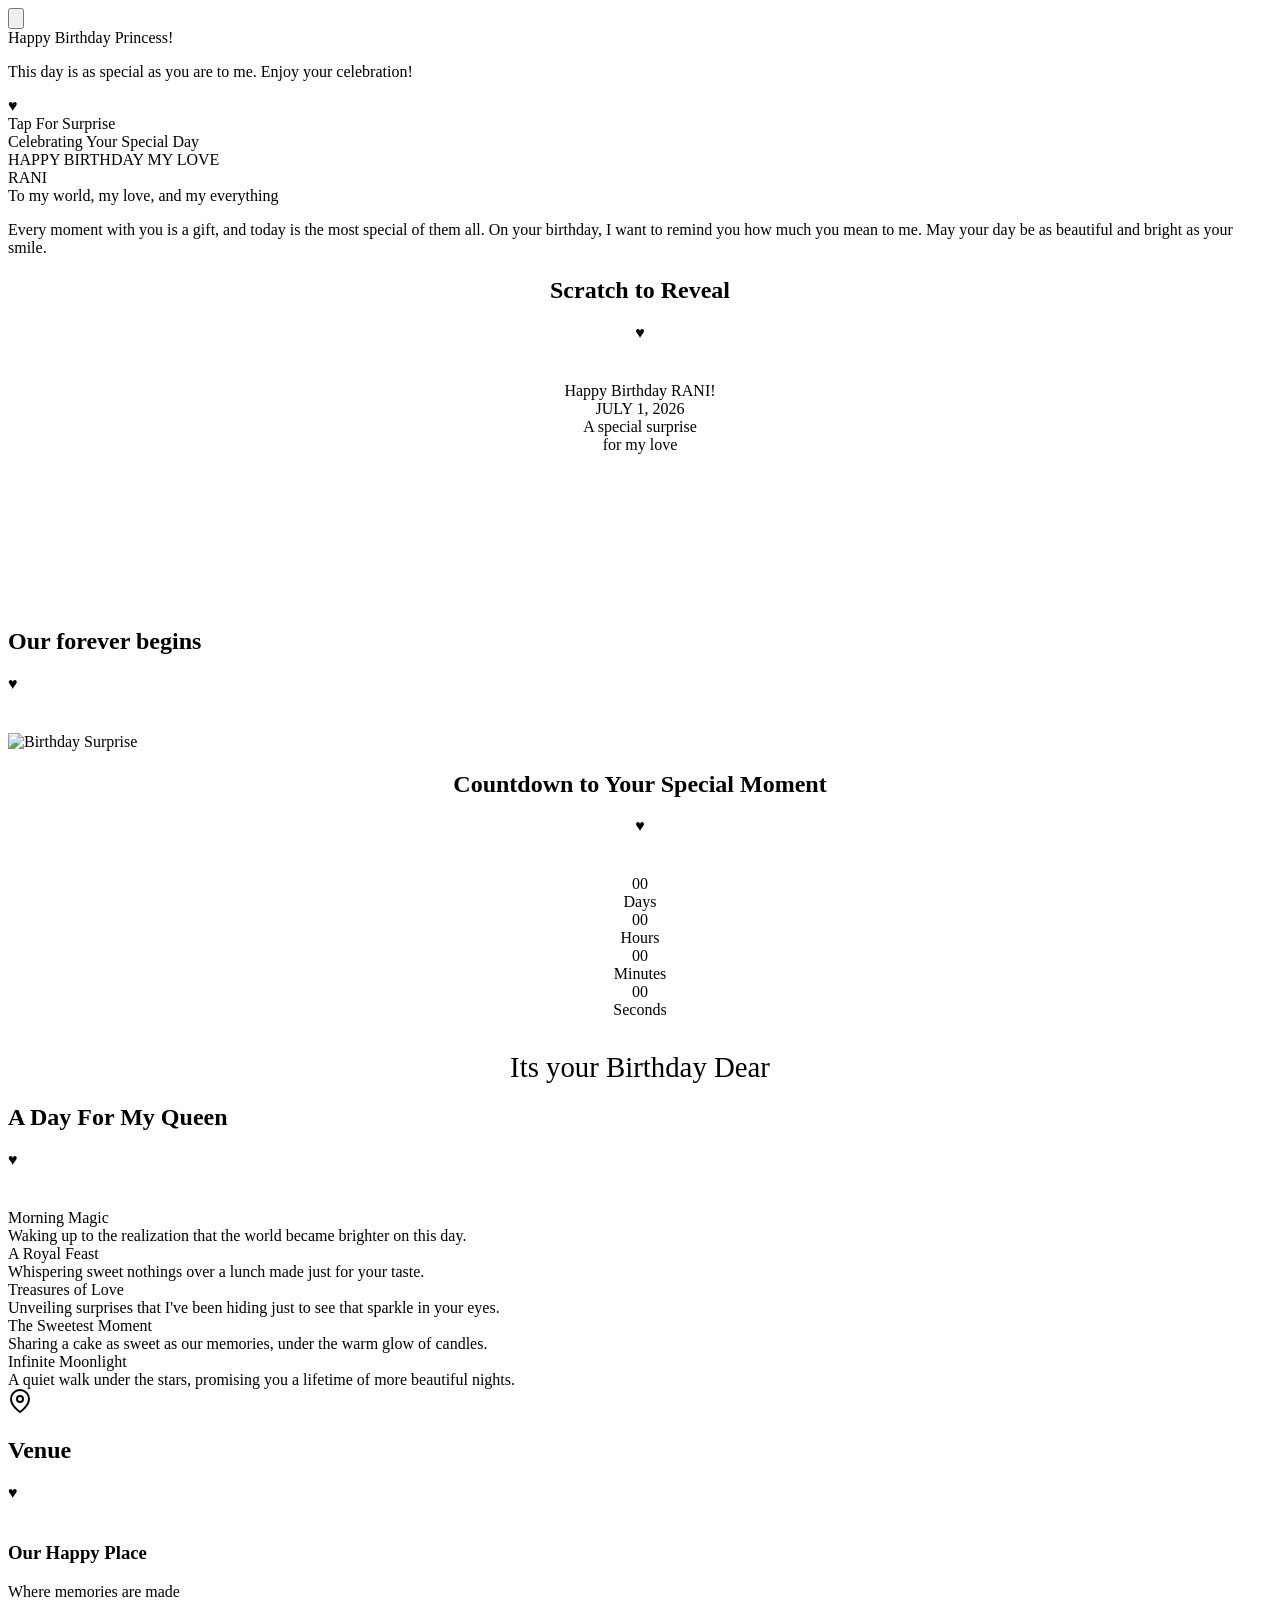
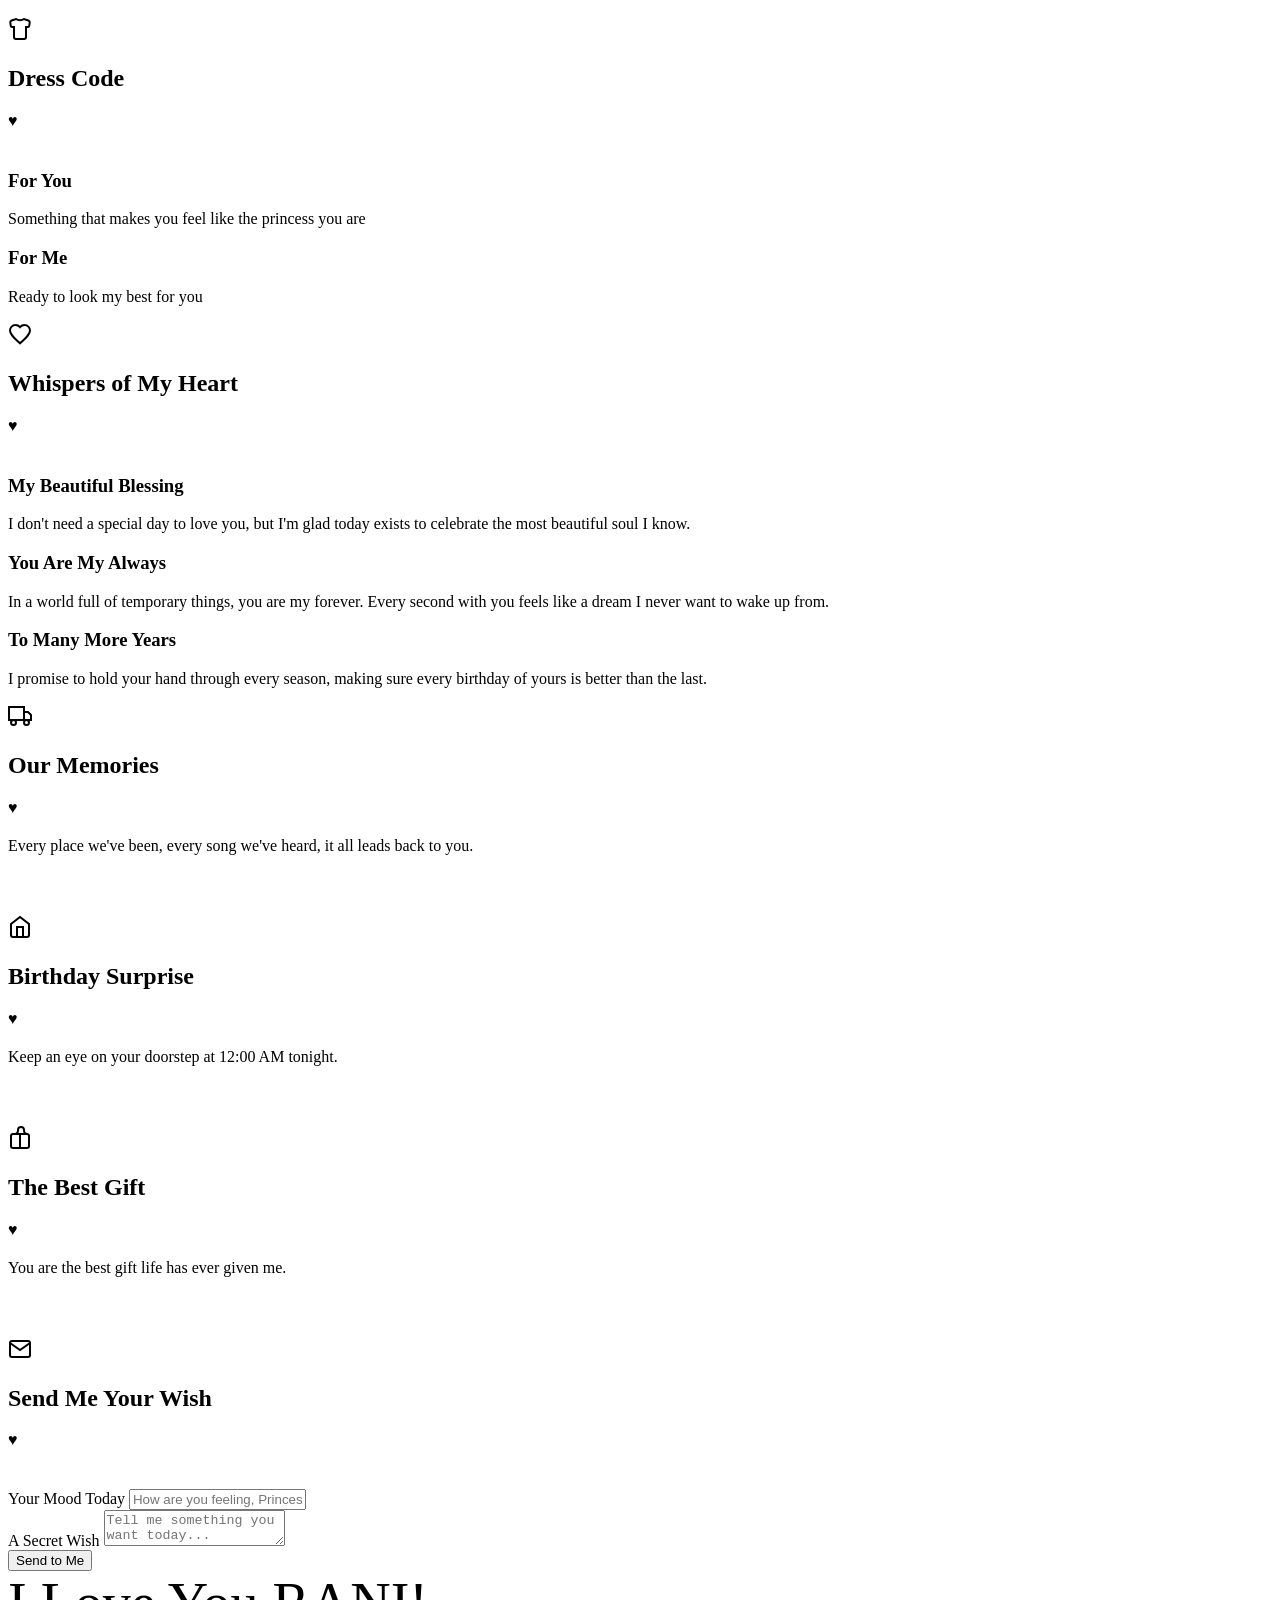
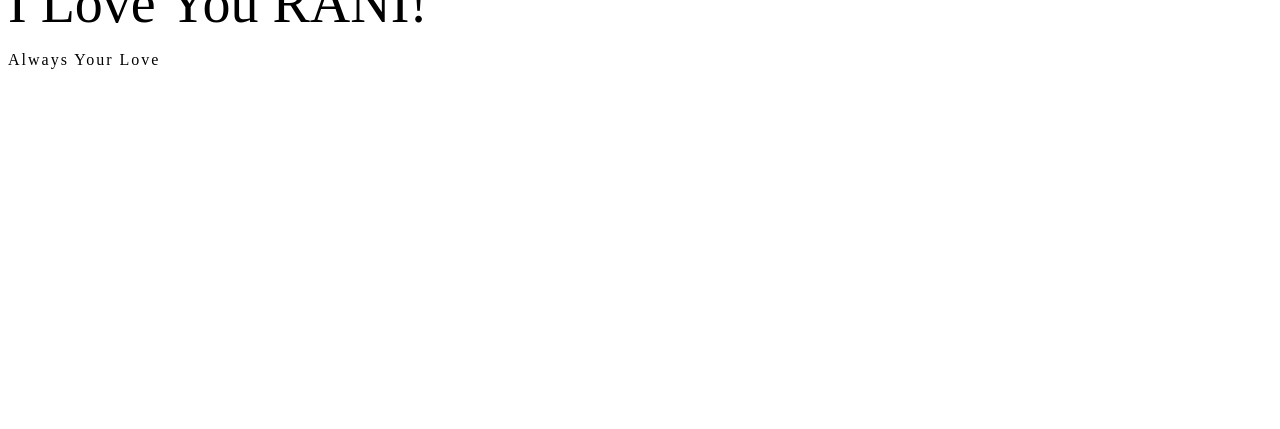
==== index.html @ 5913b295 "Add files via upload" ====
<!DOCTYPE html>
<html lang="en">

<head>
    <meta charset="UTF-8">
    <meta name="viewport" content="width=device-width, initial-scale=1.0">
    <title>Happy Birthday My Love | A Special Wish</title>
    <link rel="stylesheet" href="assets/css/style.css">
</head>

<body>

    <!-- Background Sparkles -->
    <div class="sparkle-bg"></div>
    <div class="floating-elements" id="floatingElements"></div>

    <!-- Music Toggle -->
    <button id="musicToggle" class="music-btn">
        <svg xmlns="http://www.w3.org/2000/svg" viewBox="0 0 24 24" fill="none" stroke="currentColor" stroke-width="2"
            stroke-linecap="round" stroke-linejoin="round">
            <polygon points="11 5 6 9 2 9 2 15 6 15 11 19 11 5"></polygon>
            <line x1="23" y1="9" x2="17" y2="15"></line>
            <line x1="17" y1="9" x2="23" y2="15"></line>
        </svg>
    </button>

    <!-- Background Music -->
    <audio id="bgMusic" loop>
        <source src="assets/audio/music.mp3" type="audio/mpeg">
    </audio>

    <!-- Birthday Reveal Overlay -->
    <div id="birthdayOverlay" class="birthday-overlay hidden">
        <div class="birthday-message">
            <div class="happy-title">Happy Birthday Princess!</div>
            <p class="birthday-subtitle">This day is as special as you are to me. Enjoy your celebration!</p>
        </div>
        <div class="birthday-balloons">
            <div class="balloon balloon-1"></div>
            <div class="balloon balloon-2"></div>
            <div class="balloon balloon-3"></div>
            <div class="balloon balloon-4"></div>
        </div>
    </div>

    <!-- Loading Screen / Tap to Open -->
    <div id="loadingScreen">
        <!-- Door pieces that split -->
        <div class="door-reveal-left"></div>
        <div class="door-reveal-right"></div>

        <div class="center-line"></div>
        <div class="center-line-2"></div>
        <div class="center-line-3"></div>

        <div class="tap-circle" id="btnOpen">
            <div class="z-letter">♥</div>
            <div class="tap-text">Tap For Surprise</div>
        </div>

        <div id="lightBurst"></div>
    </div>

    <!-- Main Content -->
    <main id="mainContent">

        <!-- Hero Section -->
        <section class="hero container reveal">
            <div class="pre-title">Celebrating Your Special Day</div>
            <div class="hero-names">
                <span>HAPPY BIRTHDAY</span>
                <span class="sub-name">MY LOVE</span>
                <div class="diamond"></div>
                <span>RANI</span>
            </div>
            <div class="post-title">To my world, my love, and my everything</div>
        </section>

        <div class="divider">
            <div class="diamond"></div>
        </div>

        <!-- Intro Text -->
        <section class="container reveal">
            <p class="intro-text">
                Every moment with you is a gift, and today is the most special of them all. On your birthday, I want to
                remind you how much you mean to me. May your day be as beautiful and bright as your smile.
            </p>
        </section>

        <!-- Scratch to Reveal -->
        <section class="container reveal" style="text-align: center;">
            <h2 class="section-title">Scratch to Reveal</h2>
            <div class="divider" style="margin: 10px 0 40px 0;">
                <div class="heart">♥</div>
            </div>

            <div class="scratch-card-wrapper" id="scratchWrapper">
                <div id="confetti-container"></div>
                <div class="scratch-content">
                    <div class="invited">Happy Birthday RANI!</div>
                    <div class="date">JULY 1, 2026</div>
                    <div class="time">A special surprise<br>for my love</div>
                </div>
                <canvas id="scratchCanvas"></canvas>
            </div>
        </section>

        <!-- Carousel -->
        <section class="container reveal">
            <h2 class="section-title">Our forever begins</h2>
            <div class="divider" style="margin: 10px 0 40px 0;">
                <div class="heart">♥</div>
            </div>

            <div class="photo-carousel">
                <img src="assets/images/image1.jpeg" alt="Birthday Surprise" class="carousel-img style="width:100%; height:500px; object-fit:contain;">
            </div>
        </section>

        <!-- Countdown Timer -->
        <section class="container" style="text-align: center;">
            <h2 class="section-title">Countdown to Your Special Moment</h2>
            <div class="divider" style="margin: 10px 0 40px 0;">
                <div class="heart">♥</div>
            </div>

            <div class="timer">
                <div class="timer-box">
                    <div class="timer-value" id="days">00</div>
                    <div class="timer-label">Days</div>
                </div>
                <div class="timer-box">
                    <div class="timer-value" id="hours">00</div>
                    <div class="timer-label">Hours</div>
                </div>
                <div class="timer-box">
                    <div class="timer-value" id="minutes">00</div>
                    <div class="timer-label">Minutes</div>
                </div>
                <div class="timer-box">
                    <div class="timer-value" id="seconds">00</div>
                    <div class="timer-label">Seconds</div>
                </div>
            </div>
            <div id="timerMessage" class="timer-message hidden"
                style="margin-top: 2rem; font-family: var(--font-serif); font-size: 1.8rem; color: var(--gold-primary); animation: pulse 2s infinite;">
                Its your Birthday Dear</div>
        </section>

        <!-- Program Timeline -->
        <section class="container reveal">
            <h2 class="section-title">A Day For My Queen</h2>
            <div class="divider" style="margin: 10px 0 40px 0;">
                <div class="heart">♥</div>
            </div>

            <div class="timeline">
                <div class="timeline-item">
                    <div class="timeline-title">Morning Magic</div>
                    <div class="timeline-time">Waking up to the realization that the world became brighter on this day.
                    </div>
                </div>
                <div class="timeline-item">
                    <div class="timeline-title">A Royal Feast</div>
                    <div class="timeline-time">Whispering sweet nothings over a lunch made just for your taste.</div>
                </div>
                <div class="timeline-item">
                    <div class="timeline-title">Treasures of Love</div>
                    <div class="timeline-time">Unveiling surprises that I've been hiding just to see that sparkle in
                        your eyes.</div>
                </div>
                <div class="timeline-item">
                    <div class="timeline-title">The Sweetest Moment</div>
                    <div class="timeline-time">Sharing a cake as sweet as our memories, under the warm glow of candles.
                    </div>
                </div>
                <div class="timeline-item">
                    <div class="timeline-title">Infinite Moonlight</div>
                    <div class="timeline-time">A quiet walk under the stars, promising you a lifetime of more beautiful
                        nights.</div>
                </div>
            </div>
        </section>

        <!-- Venue -->
        <section class="container venue-box reveal">
            <div class="info-icon">
                <svg viewBox="0 0 24 24" fill="none" stroke="currentColor" stroke-width="2" width="24" height="24">
                    <path d="M21 10c0 7-9 13-9 13s-9-6-9-13a9 9 0 0 1 18 0z"></path>
                    <circle cx="12" cy="10" r="3"></circle>
                </svg>
            </div>
            <h2 class="section-title">Venue</h2>
            <div class="divider" style="margin: 10px 0 40px 0;">
                <div class="heart">♥</div>
            </div>

            <h3 class="venue-name">Our Happy Place</h3>
            <p class="venue-address">Where memories are made</p>
        </section>

        <!-- Dress Code -->
        <section class="container">
            <div class="info-icon text-center">
                <svg viewBox="0 0 24 24" fill="none" stroke="currentColor" stroke-width="2" width="24" height="24">
                    <path
                        d="M20.38 3.46L16 2a8 8 0 0 1-8 0L3.62 3.46a2 2 0 0 0-1.34 2.23l.58 3.47a1 1 0 0 0 .99.84H6v10c0 1.1.9 2 2 2h8a2 2 0 0 0 2-2V10h2.15a1 1 0 0 0 .99-.84l.58-3.47a2 2 0 0 0-1.34-2.23z">
                    </path>
                </svg>
            </div>
            <h2 class="section-title">Dress Code</h2>
            <div class="divider" style="margin: 10px 0 40px 0;">
                <div class="heart">♥</div>
            </div>

            <div class="dress-code-grid">
                <div>
                    <h3 class="dc-title">For You</h3>
                    <p>Something that makes you feel like the princess you are</p>
                </div>
                <div>
                    <h3 class="dc-title">For Me</h3>
                    <p>Ready to look my best for you</p>
                </div>
            </div>
        </section>

        <!-- Birthday Wishes Section -->
        <section class="container text-center reveal">
            <div class="info-icon">
                <svg viewBox="0 0 24 24" fill="none" stroke="currentColor" stroke-width="2" width="24" height="24">
                    <path
                        d="M12 21.35l-1.45-1.32C5.4 15.36 2 12.28 2 8.5 2 5.42 4.42 3 7.5 3c1.74 0 3.41.81 4.5 2.09C13.09 3.81 14.76 3 16.5 3 19.58 3 22 5.42 22 8.5c0 3.78-3.4 6.86-8.55 11.54L12 21.35z">
                    </path>
                </svg>
            </div>
            <h2 class="section-title">Whispers of My Heart</h2>
            <div class="divider" style="margin: 10px 0 40px 0;">
                <div class="heart">♥</div>
            </div>

            <div class="info-block">
                <h3 class="dc-title">My Beautiful Blessing</h3>
                <p>I don't need a special day to love you, but I'm glad today exists to celebrate the most beautiful
                    soul I know.</p>
            </div>
            <div class="info-block">
                <h3 class="dc-title">You Are My Always</h3>
                <p>In a world full of temporary things, you are my forever. Every second with you feels like a dream I
                    never want to wake up from.</p>
            </div>
            <div class="info-block">
                <h3 class="dc-title">To Many More Years</h3>
                <p>I promise to hold your hand through every season, making sure every birthday of yours is better than
                    the last.</p>
            </div>
        </section>

        <!-- Logistics -->
        <section class="container text-center reveal">
            <div class="info-icon"><svg viewBox="0 0 24 24" fill="none" stroke="currentColor" stroke-width="2"
                    width="24" height="24">
                    <rect x="1" y="3" width="15" height="13"></rect>
                    <polygon points="16 8 20 8 23 11 23 16 16 16 16 8"></polygon>
                    <circle cx="5.5" cy="18.5" r="2.5"></circle>
                    <circle cx="18.5" cy="18.5" r="2.5"></circle>
                </svg></div>
            <h2 class="section-title">Our Memories</h2>
            <div class="divider" style="margin: 10px 0 20px 0;">
                <div class="heart">♥</div>
            </div>
            <p style="margin-bottom: 60px;">Every place we've been, every song we've heard, it all leads back to you.
            </p>

            <div class="info-icon"><svg viewBox="0 0 24 24" fill="none" stroke="currentColor" stroke-width="2"
                    width="24" height="24">
                    <path d="M3 9l9-7 9 7v11a2 2 0 0 1-2 2H5a2 2 0 0 1-2-2z"></path>
                    <polyline points="9 22 9 12 15 12 15 22"></polyline>
                </svg></div>
            <h2 class="section-title">Birthday Surprise</h2>
            <div class="divider" style="margin: 10px 0 20px 0;">
                <div class="heart">♥</div>
            </div>
            <p style="margin-bottom: 60px;">Keep an eye on your doorstep at 12:00 AM tonight.</p>

            <div class="info-icon"><svg viewBox="0 0 24 24" fill="none" stroke="currentColor" stroke-width="2"
                    width="24" height="24">
                    <rect x="3" y="8" width="18" height="14" rx="2" ry="2"></rect>
                    <line x1="12" y1="8" x2="12" y2="22"></line>
                    <path d="M19 8c-2 0-3-2-3-4a3 3 0 0 0-6 0c0 2-1 4-3 4"></path>
                </svg></div>
            <h2 class="section-title">The Best Gift</h2>
            <div class="divider" style="margin: 10px 0 20px 0;">
                <div class="heart">♥</div>
            </div>
            <p style="margin-bottom: 60px;">You are the best gift life has ever given me.</p>
        </section>

        <!-- Form -->
        <section class="container text-center">
            <div class="info-icon"><svg viewBox="0 0 24 24" fill="none" stroke="currentColor" stroke-width="2"
                    width="24" height="24">
                    <path d="M4 4h16c1.1 0 2 .9 2 2v12c0 1.1-.9 2-2 2H4c-1.1 0-2-.9-2-2V6c0-1.1.9-2 2-2z"></path>
                    <polyline points="22,6 12,13 2,6"></polyline>
                </svg></div>
            <h2 class="section-title">Send Me Your Wish</h2>
            <div class="divider" style="margin: 10px 0 40px 0;">
                <div class="heart">♥</div>
            </div>

            <form class="rsvp-form" onsubmit="event.preventDefault(); alert('Wish sent to my heart!');">
                <div class="form-group">
                    <label>Your Mood Today</label>
                    <input type="text" class="form-control" placeholder="How are you feeling, Princess?">
                </div>
                <div class="form-group">
                    <label>A Secret Wish</label>
                    <textarea class="form-control" placeholder="Tell me something you want today..."></textarea>
                </div>
                <button type="submit" class="btn-submit">Send to Me</button>
            </form>
        </section>

        <section class="hero container reveal" style="min-height: 50vh;">
            <div class="script-font" style="font-size: 3.5rem;">I Love You RANI!</div>
            <div class="font-display text-gold-light" style="margin-top: 1rem; letter-spacing: 2px;">Always Your Love
            </div>
        </section>

    </main>

    <script src="assets/js/script.js"></script>
</body>

</html>
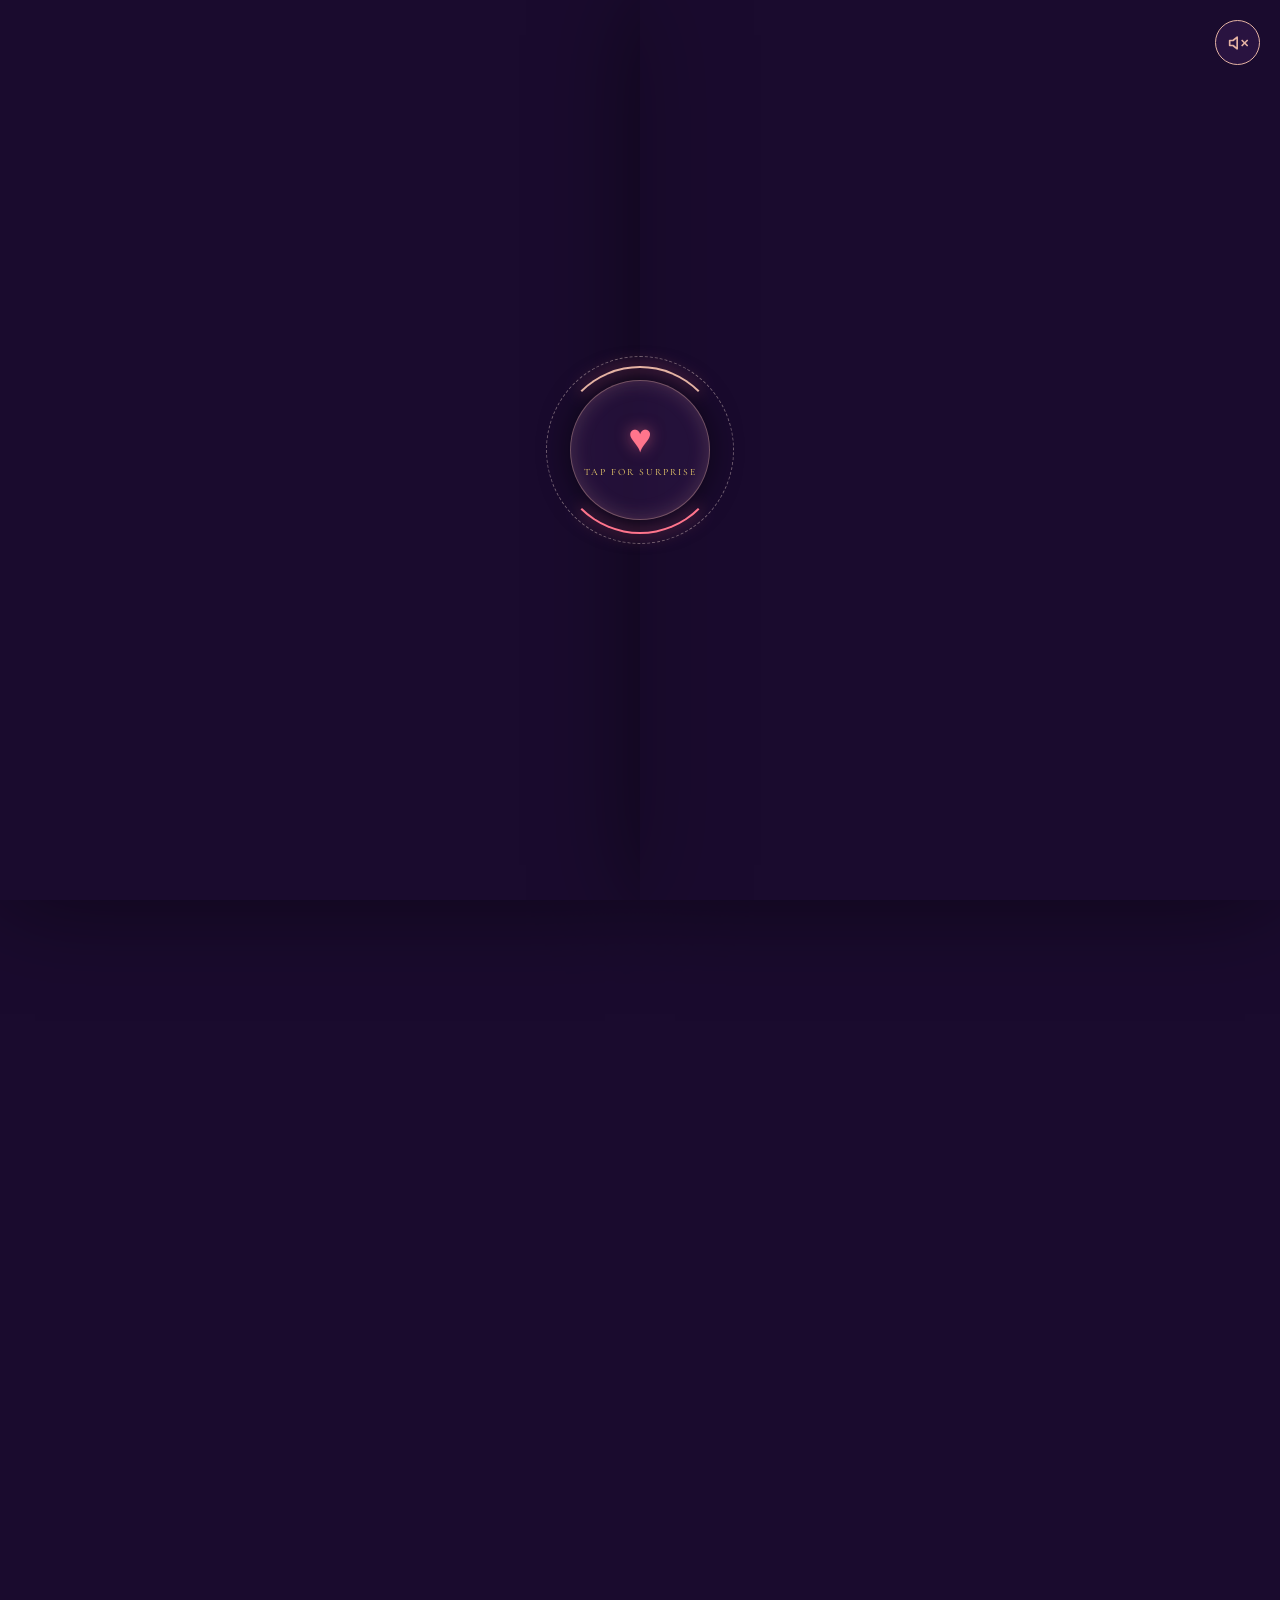
==== commit 8cce0461: "Update index.html" ====
--- a/index.html
+++ b/index.html
@@ -323,7 +323,7 @@
         </section>
 
         <section class="hero container reveal" style="min-height: 50vh;">
-            <div class="script-font" style="font-size: 3.5rem;">I Love You RANI!</div>
+            <div class="script-font" style="font-size: 3.5rem;">Valueable Person in My Life RANI!</div>
             <div class="font-display text-gold-light" style="margin-top: 1rem; letter-spacing: 2px;">Always Your Love
             </div>
         </section>
@@ -333,4 +333,4 @@
     <script src="assets/js/script.js"></script>
 </body>
 
-</html>+</html>
--- a/assets/css/style.css
+++ b/assets/css/style.css
@@ -0,0 +1,959 @@
+@import url('https://fonts.googleapis.com/css2?family=Cinzel:wght@400;500;600;700&family=Cormorant+Garamond:ital,wght@0,300;0,400;0,500;0,600;0,700;1,400&family=Lora:ital,wght@0,400;0,500;0,600;0,700;1,400&family=Passions+Conflict&display=swap');
+
+:root {
+  /* Birthday Theme Colors */
+  --bg-deep: #1a0b2e;       /* Deep magical purple/dark background */
+  --bg-card: #2d1645;       /* Slightly lighter purple for cards */
+  
+  --rose-gold: #e5b3a3;
+  --rose-gold-light: #f4dcd6;
+  --rose-gold-dark: #b88a7b;
+  
+  --pink-accent: #ff758c;
+  --gold-primary: #d4af37;
+  --gold-light: #f5d76e;
+  
+  --text-primary: #f4dcd6;
+  --text-secondary: #e0e0e0;
+  
+  --font-serif: "Cormorant Garamond", serif;
+  --font-display: "Cinzel", serif;
+  --font-body: "Lora", serif;
+  --font-script: "Passions Conflict", cursive;
+
+  --gradient-romantic: linear-gradient(135deg, #ff758c 0%, #ff7eb3 100%);
+  --gradient-rose-gold: linear-gradient(135deg, #e5b3a3 0%, #f4dcd6 50%, #e5b3a3 100%);
+  --gradient-card: linear-gradient(180deg, #2d1645 0%, #1a0b2e 100%);
+}
+
+* {
+  margin: 0;
+  padding: 0;
+  box-sizing: border-box;
+}
+
+body {
+  background-color: var(--bg-deep);
+  color: var(--text-secondary);
+  font-family: var(--font-serif);
+  overflow: hidden; /* Disable scroll for loading screen */
+  line-height: 1.6;
+}
+
+body.can-scroll {
+  overflow-y: auto;
+}
+
+/* Typography */
+.text-gold { color: var(--gold-primary); }
+.text-gold-light { color: var(--gold-light); }
+.text-white { color: #fff; }
+.text-center { text-align: center; }
+
+h1, h2, h3, h4 {
+  font-family: var(--font-display);
+  font-weight: 500;
+  letter-spacing: 2px;
+}
+
+.script-font {
+  font-family: var(--font-script);
+  font-size: 2.5rem;
+  color: var(--gold-light);
+}
+
+/* Base Containers */
+.container {
+  max-width: 800px;
+  margin: 0 auto;
+  padding: 0 20px;
+}
+
+section {
+  padding: 80px 0;
+  position: relative;
+  z-index: 10;
+}
+
+.divider {
+  display: flex;
+  align-items: center;
+  justify-content: center;
+  margin: 40px 0;
+}
+.divider::before, .divider::after {
+  content: '';
+  height: 1px;
+  width: 50px;
+  background: var(--rose-gold);
+  opacity: 0.5;
+}
+.divider .diamond {
+  width: 8px;
+  height: 8px;
+  background: var(--rose-gold);
+  transform: rotate(45deg);
+  margin: 0 15px;
+}
+.divider .heart {
+  color: var(--pink-accent);
+  margin: 0 15px;
+  font-size: 1.2rem;
+}
+
+/* Background Sparkles */
+.sparkle-bg {
+  position: fixed;
+  top: 0;
+  left: 0;
+  width: 100%;
+  height: 100%;
+  pointer-events: none;
+  z-index: 1;
+  background-image: 
+    radial-gradient(circle at 20% 30%, rgba(229, 179, 163, 0.15) 0%, transparent 2%),
+    radial-gradient(circle at 80% 40%, rgba(255, 117, 140, 0.1) 0%, transparent 2%),
+    radial-gradient(circle at 40% 80%, rgba(229, 179, 163, 0.1) 0%, transparent 2%),
+    radial-gradient(circle at 70% 90%, rgba(255, 117, 140, 0.15) 0%, transparent 2%);
+  background-size: 100% 100%;
+}
+
+.music-btn {
+  position: fixed;
+  top: 20px;
+  right: 20px;
+  width: 45px;
+  height: 45px;
+  border-radius: 50%;
+  background: rgba(45, 22, 69, 0.8);
+  border: 1px solid var(--rose-gold);
+  color: var(--rose-gold);
+  display: flex;
+  justify-content: center;
+  align-items: center;
+  cursor: pointer;
+  z-index: 10000;
+  transition: all 0.3s ease;
+  padding: 10px;
+}
+.music-btn:hover {
+  background: var(--rose-gold);
+  color: var(--bg-deep);
+  transform: scale(1.1);
+}
+.music-btn svg {
+  width: 20px;
+  height: 20px;
+}
+
+/* =========================================
+   Loading Screen / Tap to Open
+   ========================================= */
+#loadingScreen {
+  position: fixed;
+  top: 0;
+  left: 0;
+  width: 100vw;
+  height: 100vh;
+  background: var(--bg-deep);
+  z-index: 9999;
+  display: flex;
+  justify-content: center;
+  align-items: center;
+  transition: opacity 1s ease-in-out, visibility 1s ease-in-out;
+}
+
+#loadingScreen.hidden {
+  opacity: 0;
+  visibility: hidden;
+}
+
+.center-line {
+  position: absolute;
+  top: 0;
+  bottom: 0;
+  left: 50%;
+  width: 1px;
+  background: var(--gold-muted);
+  transform: translateX(-50%);
+}
+.center-line-2 {
+  position: absolute;
+  top: 0;
+  bottom: 0;
+  left: calc(50% + 15px);
+  width: 1px;
+  background: var(--gold-muted);
+  opacity: 0.3;
+}
+.center-line-3 {
+  position: absolute;
+  top: 0;
+  bottom: 0;
+  left: calc(50% - 15px);
+  width: 1px;
+  background: var(--gold-muted);
+  opacity: 0.3;
+}
+
+.tap-circle {
+  width: 140px;
+  height: 140px;
+  border-radius: 50%;
+  background: rgba(45, 22, 69, 0.6);
+  backdrop-filter: blur(10px);
+  border: 1px solid rgba(229, 179, 163, 0.4);
+  display: flex;
+  flex-direction: column;
+  justify-content: center;
+  align-items: center;
+  cursor: pointer;
+  z-index: 10;
+  box-shadow: 
+    0 0 30px rgba(0,0,0,0.5),
+    inset 0 0 20px rgba(229, 179, 163, 0.2);
+  transition: all 0.4s cubic-bezier(0.4, 0, 0.2, 1);
+  position: relative;
+  animation: pulse-glow 2s infinite ease-in-out;
+}
+
+.tap-circle::before, .tap-circle::after {
+  content: '';
+  position: absolute;
+  pointer-events: none; /* Fix: Allow clicks to pass through to the button */
+}
+
+.tap-circle::before {
+  top: -15px; right: -15px; bottom: -15px; left: -15px;
+  border: 2px solid transparent;
+  border-top: 2px solid var(--rose-gold);
+  border-bottom: 2px solid var(--pink-accent);
+  border-radius: 50%;
+  animation: spin 3s linear infinite;
+  filter: drop-shadow(0 0 8px var(--pink-accent));
+}
+
+.tap-circle::after {
+  top: -25px; right: -25px; bottom: -25px; left: -25px;
+  border: 1px dashed var(--rose-gold-light);
+  border-radius: 50%;
+  opacity: 0.4;
+  animation: spin-reverse 10s linear infinite;
+}
+
+@keyframes spin { 100% { transform: rotate(360deg); } }
+@keyframes spin-reverse { 100% { transform: rotate(-360deg); } }
+
+@keyframes pulse-glow {
+  0%, 100% { 
+    box-shadow: 0 0 20px rgba(229, 179, 163, 0.3), inset 0 0 15px rgba(255, 117, 140, 0.2);
+    transform: scale(1);
+  }
+  50% { 
+    box-shadow: 0 0 45px rgba(255, 117, 140, 0.5), inset 0 0 25px rgba(229, 179, 163, 0.3);
+    transform: scale(1.02);
+  }
+}
+
+.tap-circle:hover { 
+  transform: scale(1.1); 
+  box-shadow: 0 0 50px rgba(255, 117, 140, 0.6);
+  background: rgba(45, 22, 69, 0.8);
+}
+
+.tap-circle .z-letter {
+  font-family: var(--font-display);
+  color: var(--pink-accent);
+  font-size: 2.5rem;
+  line-height: 1;
+  margin-bottom: 5px;
+  animation: heart-beat 1.5s infinite ease-in-out;
+  text-shadow: 0 0 15px rgba(255, 117, 140, 0.5);
+}
+
+@keyframes heart-beat {
+  0%, 100% { transform: scale(1); }
+  50% { transform: scale(1.2); }
+}
+
+.tap-circle .tap-text {
+  font-family: var(--font-serif);
+  color: var(--gold-light);
+  font-size: 0.6rem;
+  letter-spacing: 2px;
+  text-transform: uppercase;
+}
+
+/* Animated Door Open Effect */
+.door-reveal-left, .door-reveal-right {
+  position: absolute;
+  top: 0;
+  width: 50vw;
+  height: 100vh;
+  background: var(--bg-deep);
+  transition: transform 1.8s cubic-bezier(0.7, 0, 0.3, 1), opacity 1.5s ease-out;
+  z-index: 1; /* Move behind content */
+  opacity: 0.6; /* Make them slightly more subtle */
+  box-shadow: 0 0 100px rgba(0,0,0,0.8);
+}
+.door-reveal-left { left: 0; transform-origin: left center; }
+.door-reveal-right { right: 0; transform-origin: right center; }
+
+#loadingScreen.doors-opening .door-reveal-left { 
+  transform: translateX(-100%) rotateY(-15deg) scale(1.1); 
+  opacity: 0;
+}
+#loadingScreen.doors-opening .door-reveal-right { 
+  transform: translateX(100%) rotateY(15deg) scale(1.1); 
+  opacity: 0;
+}
+
+/* Birthday Theme Overlay */
+.birthday-overlay {
+  position: fixed;
+  inset: 0;
+  background: rgba(4, 3, 34, 0.9);
+  display: flex;
+  flex-direction: column;
+  justify-content: center;
+  align-items: center;
+  text-align: center;
+  color: #fff;
+  z-index: 9998;
+  pointer-events: none;
+  opacity: 0;
+  transition: opacity 0.6s ease;
+}
+.birthday-overlay.visible {
+  opacity: 1;
+}
+.birthday-overlay.hidden {
+  display: none;
+}
+.birthday-message {
+  max-width: 520px;
+  margin-bottom: 40px;
+}
+.happy-title {
+  font-family: var(--font-display);
+  font-size: 3rem;
+  letter-spacing: 4px;
+  color: var(--gold-light);
+  text-shadow: 0 0 25px rgba(245, 215, 110, 0.65);
+}
+.birthday-subtitle {
+  font-family: var(--font-body);
+  font-size: 1.15rem;
+  color: #ffffffcc;
+  margin-top: 1rem;
+  line-height: 1.7;
+}
+.birthday-balloons {
+  position: absolute;
+  inset: 0;
+  pointer-events: none;
+}
+.balloon {
+  position: absolute;
+  width: 70px;
+  height: 100px;
+  border-radius: 50% 50% 50% 50%;
+  background: var(--pink-accent);
+  animation: floatBalloon 6s ease-in-out infinite;
+  box-shadow: inset -8px -10px 0 rgba(255,255,255,0.2);
+}
+.balloon::after {
+  content: '';
+  position: absolute;
+  left: 50%;
+  bottom: -20px;
+  width: 2px;
+  height: 20px;
+  background: linear-gradient(180deg, rgba(255,255,255,0.4), transparent);
+  transform: translateX(-50%);
+}
+.balloon-1 { left: 18%; top: 55%; background: #ff7ba9; animation-duration: 5.8s; }
+.balloon-2 { left: 43%; top: 60%; background: #ffcf44; animation-duration: 7.1s; }
+.balloon-3 { left: 67%; top: 50%; background: #6ef2d9; animation-duration: 6.4s; }
+.balloon-4 { left: 80%; top: 65%; background: #948cff; animation-duration: 7.3s; }
+
+@keyframes floatBalloon {
+  0%, 100% { transform: translateY(0) rotate(0deg); }
+  33% { transform: translateY(-30px) rotate(5deg); }
+  66% { transform: translateY(10px) rotate(-5deg); }
+}
+
+/* Background Floating Elements */
+.floating-elements {
+  position: fixed;
+  inset: 0;
+  pointer-events: none;
+  z-index: 1;
+  overflow: hidden;
+}
+
+.float-item {
+  position: absolute;
+  font-size: 1.5rem;
+  opacity: 0.3;
+  animation: float-around 15s linear infinite;
+}
+
+@keyframes float-around {
+  0% { transform: translate(0, 110vh) rotate(0deg); opacity: 0; }
+  10% { opacity: 0.4; }
+  90% { opacity: 0.4; }
+  100% { transform: translate(20vw, -10vh) rotate(360deg); opacity: 0; }
+}
+
+/* Theme change when birthday reveal activates */
+body.birthday-theme {
+  background: radial-gradient(circle at top, #3b1b62 0%, #0a0417 65%);
+  color: #f5f0ff;
+}
+body.birthday-theme .sparkle-bg {
+  background-image: radial-gradient(circle at 20% 30%, rgba(255,255,255,0.15) 0%, transparent 3%),
+                    radial-gradient(circle at 80% 40%, rgba(255,255,255,0.1) 0%, transparent 3%),
+                    radial-gradient(circle at 40% 80%, rgba(255,255,255,0.08) 0%, transparent 3%);
+}
+body.birthday-theme .section-title,
+body.birthday-theme .pre-title,
+body.birthday-theme .hero-names,
+body.birthday-theme .post-title,
+body.birthday-theme .timer-label,
+body.birthday-theme .timeline-title,
+body.birthday-theme .venue-name,
+body.birthday-theme .dc-title {
+  color: #ffeb8d;
+}
+body.birthday-theme .btn-gold,
+body.birthday-theme .music-btn {
+  background: #ffdb58;
+  color: #2b1d12;
+}
+
+/* Confetti container */
+#confetti-container {
+  position: absolute;
+  inset: 0;
+  pointer-events: none;
+  overflow: hidden;
+  z-index: 1; /* Move behind content */
+  opacity: 0.6; /* Make them slightly more subtle */
+}
+.confetti-piece {
+  position: absolute;
+  width: 10px;
+  height: 18px;
+  opacity: 0;
+  transform-origin: center;
+  animation: confettiFall 3s ease-in forwards;
+}
+@keyframes confettiFall {
+  0% { opacity: 1; transform: translateY(0) rotate(0deg); }
+  100% { opacity: 0; transform: translateY(350px) rotate(720deg); }
+}
+
+/* Scratch card wrapper improvements */
+.scratch-card-wrapper {
+  position: relative;
+  max-width: 400px;
+  margin: 0 auto;
+  min-height: 260px;
+}
+#scratchCanvas {
+  position: absolute;
+  inset: 0;
+  width: 100%;
+  height: 100%;
+  cursor: grab;
+  border-radius: 16px;
+}
+.scratch-content {
+  position: relative;
+  z-index: 1;
+  padding: 46px 24px;
+  min-height: 260px;
+  display: flex;
+  flex-direction: column;
+  justify-content: center;
+  align-items: center;
+  gap: 12px;
+  background: radial-gradient(circle, rgba(45,22,69,0.9), rgba(26,11,46,0.95));
+  border-radius: 16px;
+  box-shadow: 0 18px 60px rgba(0,0,0,0.35);
+}
+.scratch-content .invited,
+.scratch-content .date,
+.scratch-content .time {
+  color: #f5f0e3;
+}
+.scratch-content .invited {
+  font-size: 1.3rem;
+  letter-spacing: 2px;
+  text-transform: uppercase;
+}
+
+
+#loadingScreen.doors-opening .tap-circle {
+  transform: scale(4) rotate(15deg);
+  opacity: 0;
+  filter: blur(25px);
+  transition: transform 1.2s cubic-bezier(0.4, 0, 0.2, 1), opacity 0.8s ease-out, filter 0.8s ease-out;
+}
+
+#loadingScreen.doors-opening .center-line,
+#loadingScreen.doors-opening .center-line-2,
+#loadingScreen.doors-opening .center-line-3 {
+  opacity: 0;
+  transition: opacity 0.4s ease-out;
+}
+
+#lightBurst {
+  position: absolute;
+  top: 50%;
+  left: 50%;
+  width: 100vw;
+  height: 100vh;
+  background: radial-gradient(circle, var(--rose-gold-light) 0%, var(--pink-accent) 30%, transparent 70%);
+  border-radius: 50%;
+  transform: translate(-50%, -50%) scale(0);
+  pointer-events: none;
+  z-index: 100;
+  opacity: 0;
+  mix-blend-mode: screen;
+  filter: blur(20px);
+}
+
+#loadingScreen.doors-opening #lightBurst {
+  animation: magic-reveal 1.5s cubic-bezier(0.4, 0, 0.2, 1) 0.8s forwards; /* Added 0.8s delay */
+}
+
+@keyframes magic-reveal {
+  0% { transform: translate(-50%, -50%) scale(0); opacity: 0; }
+  20% { opacity: 1; filter: blur(10px); }
+  50% { opacity: 0.8; }
+  100% { transform: translate(-50%, -50%) scale(4); opacity: 0; filter: blur(50px); }
+}
+
+/* =========================================
+   Main Content Area
+   ========================================= */
+#mainContent {
+  opacity: 0;
+  pointer-events: none;
+  transform: scale(0.95) translateY(10px);
+  z-index: 10; /* Ensure it stays above balloons */
+  transition: 
+    opacity 0.3s ease-out, 
+    transform 0.3s cubic-bezier(0.175, 0.885, 0.32, 1.275);
+}
+
+#mainContent.visible {
+  opacity: 1;
+  pointer-events: all;
+  transform: scale(1) translateY(0);
+  filter: blur(0);
+}
+
+/* Staggered Hero Reveal */
+.hero .pre-title,
+.hero .hero-names,
+.hero .post-title,
+.hero .scroll-down {
+  opacity: 0;
+  transform: translateY(30px);
+  transition: opacity 1s ease-out, transform 1s cubic-bezier(0.4, 0, 0.2, 1);
+}
+
+#mainContent.visible .hero .pre-title { transition-delay: 0s; opacity: 1; transform: translateY(0); }
+#mainContent.visible .hero .hero-names { transition-delay: 0s; opacity: 1; transform: translateY(0); }
+#mainContent.visible .hero .post-title { transition-delay: 0s; opacity: 1; transform: translateY(0); }
+#mainContent.visible .hero .scroll-down { transition-delay: 0s; opacity: 1; transform: translateY(0); }
+
+/* Hero */
+.hero {
+  min-height: 100vh;
+  display: flex;
+  flex-direction: column;
+  justify-content: center;
+  align-items: center;
+}
+
+.pre-title {
+  font-family: var(--font-display);
+  font-size: 0.8rem;
+  letter-spacing: 4px;
+  text-transform: uppercase;
+  color: var(--rose-gold-dark);
+  margin-bottom: 2rem;
+}
+
+.hero-names {
+  font-family: var(--font-display);
+  font-size: 3.5rem; /* Slightly smaller to fit mobile better */
+  color: var(--gold-primary);
+  display: flex;
+  flex-direction: column;
+  align-items: center;
+  justify-content: center;
+  text-align: center;
+  line-height: 1.1;
+  width: 100%;
+}
+
+.hero-names span {
+  display: block;
+  width: 100%;
+}
+
+.hero-names .sub-name {
+  font-family: var(--font-serif);
+  font-size: 1.5rem;
+  font-style: italic;
+  color: var(--rose-gold-light);
+  letter-spacing: 2px;
+  margin-top: -5px;
+  text-transform: capitalize;
+}
+
+.hero-names .diamond {
+  width: 10px; height: 10px;
+  background: var(--gold-primary);
+  transform: rotate(45deg);
+  margin: 20px 0;
+}
+
+.post-title {
+  font-family: var(--font-serif);
+  font-size: 1.2rem;
+  font-style: italic;
+  color: var(--text-secondary);
+  margin-top: 3rem;
+}
+
+.scroll-down {
+  position: absolute;
+  bottom: 40px;
+  display: flex;
+  flex-direction: column;
+  align-items: center;
+  color: var(--gold-muted);
+  font-family: var(--font-display);
+  font-size: 0.7rem;
+  letter-spacing: 2px;
+  text-transform: uppercase;
+}
+.scroll-down svg {
+  width: 16px; height: 16px;
+  margin-top: 8px;
+  animation: bounce 2s infinite;
+}
+@keyframes bounce {
+  0%, 20%, 50%, 80%, 100% { transform: translateY(0); }
+  40% { transform: translateY(5px); }
+  60% { transform: translateY(3px); }
+}
+
+/* Intro Text */
+.intro-text {
+  text-align: center;
+  font-size: 1.4rem;
+  line-height: 1.8;
+  max-width: 600px;
+  margin: 0 auto;
+  font-style: italic;
+}
+
+/* Scratch to Reveal */
+.section-title {
+  font-family: var(--font-script);
+  font-size: 3rem;
+  color: var(--gold-primary);
+  text-align: center;
+  margin-bottom: 2rem;
+}
+
+.scratch-card-wrapper {
+  position: relative;
+  width: 320px;
+  height: 200px;
+  margin: 0 auto;
+  border-radius: 8px;
+  overflow: hidden;
+  box-shadow: 0 10px 30px rgba(0,0,0,0.5);
+  border: 1px solid rgba(212, 175, 55, 0.3);
+}
+
+.scratch-content {
+  position: absolute;
+  top: 0; left: 0; width: 100%; height: 100%;
+  background: var(--bg-card);
+  display: flex;
+  flex-direction: column;
+  justify-content: center;
+  align-items: center;
+  z-index: 1;
+  text-align: center;
+}
+
+.scratch-content .invited {
+  font-family: var(--font-script);
+  color: var(--gold-primary);
+  font-size: 1.8rem;
+}
+.scratch-content .date {
+  font-family: var(--font-display);
+  color: var(--text-secondary);
+  font-size: 1.5rem;
+  margin: 5px 0;
+}
+.scratch-content .time {
+  font-family: var(--font-serif);
+  color: var(--gold-muted);
+  font-size: 0.9rem;
+  text-transform: uppercase;
+  letter-spacing: 1px;
+}
+
+#scratchCanvas {
+  position: absolute;
+  top: 0; left: 0; width: 100%; height: 100%;
+  z-index: 2;
+  cursor: crosshair;
+}
+
+/* Carousel Placeholder */
+.photo-carousel {
+  width: 100%;
+  max-width: 800px;
+  height: 400px;
+  background: #111;
+  margin: 0 auto;
+  border-radius: 8px;
+  overflow: hidden;
+  position: relative;
+  box-shadow: 0 10px 30px rgba(0,0,0,0.5);
+  border: 1px solid rgba(212, 175, 55, 0.2);
+}
+.carousel-img {
+  width: 100%;
+  height: 100%;
+  object-fit: cover;
+  opacity: 0.7;
+}
+
+/* Countdown */
+.timer {
+  display: flex;
+  justify-content: center;
+  gap: 2rem;
+  margin-top: 2rem;
+}
+.timer-box {
+  display: flex;
+  flex-direction: column;
+  align-items: center;
+}
+.timer-value {
+  font-family: var(--font-display);
+  font-size: 3rem;
+  color: var(--text-secondary);
+  line-height: 1;
+}
+.timer-label {
+  font-family: var(--font-serif);
+  font-size: 0.8rem;
+  color: var(--rose-gold);
+  text-transform: uppercase;
+  letter-spacing: 2px;
+  margin-top: 10px;
+}
+
+/* Timeline */
+.timeline {
+  max-width: 400px;
+  margin: 0 auto;
+  position: relative;
+  padding-left: 30px;
+}
+.timeline::before {
+  content: '';
+  position: absolute;
+  top: 0; bottom: 0; left: 6px;
+  width: 1px;
+  background: var(--gold-muted);
+  opacity: 0.3;
+}
+.timeline-item {
+  position: relative;
+  margin-bottom: 30px;
+}
+.timeline-item::before {
+  content: '';
+  position: absolute;
+  left: -28px;
+  top: 6px;
+  width: 8px; height: 8px;
+  background: var(--gold-primary);
+  border-radius: 50%;
+  box-shadow: 0 0 10px var(--gold-primary);
+}
+.timeline-title {
+  font-family: var(--font-display);
+  color: var(--text-secondary);
+  font-size: 1.1rem;
+  letter-spacing: 1px;
+}
+.timeline-time {
+  font-family: var(--font-serif);
+  color: var(--gold-muted);
+  font-size: 0.9rem;
+}
+
+/* Venue & Details */
+.venue-box {
+  text-align: center;
+}
+.venue-name {
+  font-family: var(--font-display);
+  font-size: 1.5rem;
+  color: var(--text-secondary);
+}
+.venue-address {
+  color: var(--gold-muted);
+  margin-bottom: 2rem;
+}
+.icon-outline {
+  width: 120px;
+  margin: 0 auto 2rem auto;
+  opacity: 0.6;
+}
+.btn-gold {
+  display: inline-block;
+  padding: 12px 30px;
+  background: var(--rose-gold);
+  color: var(--bg-deep);
+  text-decoration: none;
+  font-family: var(--font-display);
+  font-size: 0.9rem;
+  border-radius: 4px;
+  font-weight: 600;
+  transition: background 0.3s ease;
+}
+.btn-gold:hover {
+  background: var(--gold-light);
+}
+
+/* Dress Code */
+.dress-code-grid {
+  display: grid;
+  grid-template-columns: 1fr 1fr;
+  gap: 2rem;
+  text-align: center;
+}
+.dc-title {
+  font-family: var(--font-display);
+  color: var(--gold-primary);
+  margin-bottom: 10px;
+}
+
+/* Info Blocks */
+.info-block {
+  text-align: center;
+  margin-bottom: 40px;
+}
+.info-icon {
+  color: var(--gold-primary);
+  margin-bottom: 10px;
+}
+
+/* Form */
+.rsvp-form {
+  max-width: 500px;
+  margin: 0 auto;
+}
+.form-group {
+  margin-bottom: 20px;
+  text-align: left;
+}
+.form-group label {
+  display: block;
+  font-family: var(--font-serif);
+  color: var(--text-secondary);
+  margin-bottom: 8px;
+}
+.form-control {
+  width: 100%;
+  padding: 12px;
+  background: var(--bg-card);
+  border: 1px solid rgba(229, 179, 163, 0.3);
+  border-radius: 4px;
+  color: #fff;
+  font-family: var(--font-serif);
+}
+.form-control:focus {
+  outline: none;
+  border-color: var(--gold-primary);
+}
+textarea.form-control {
+  height: 100px;
+  resize: vertical;
+}
+.btn-submit {
+  width: 100%;
+  padding: 15px;
+  background: var(--rose-gold);
+  color: var(--bg-deep);
+  border: none;
+  border-radius: 4px;
+  font-family: var(--font-display);
+  font-size: 1rem;
+  font-weight: 600;
+  cursor: pointer;
+  transition: background 0.3s;
+}
+.btn-submit:hover {
+  background: var(--gold-light);
+}
+
+/* Confetti Container */
+#confetti-container {
+  position: absolute;
+  top: 0; left: 0; width: 100%; height: 100%;
+  pointer-events: none;
+  z-index: 100;
+  overflow: hidden;
+}
+.confetti {
+  position: absolute;
+  width: 10px; height: 10px;
+  background: var(--gold-primary);
+  opacity: 0;
+}
+
+/* Responsive */
+@media (max-width: 768px) {
+  .hero-names { font-size: 3rem; }
+  .script-font { font-size: 2rem; }
+  .timer { gap: 1rem; }
+  .timer-value { font-size: 2rem; }
+  .dress-code-grid { grid-template-columns: 1fr; }
+  .balloon { width: 45px; height: 60px; opacity: 0.4; } 
+  .balloon-1 { left: 5%; top: 8%; }
+  .balloon-2 { right: 5%; left: auto; top: 15%; }
+  .balloon-3 { left: 8%; top: 75%; }
+  .balloon-4 { right: 8%; left: auto; top: 82%; }
+}
+
+/* Scroll Reveal */
+.reveal {
+  opacity: 0;
+  transform: translateY(40px);
+  transition: all 0.8s cubic-bezier(0.175, 0.885, 0.32, 1.275);
+}
+
+.reveal.active {
+  opacity: 1;
+  transform: translateY(0);
+}
